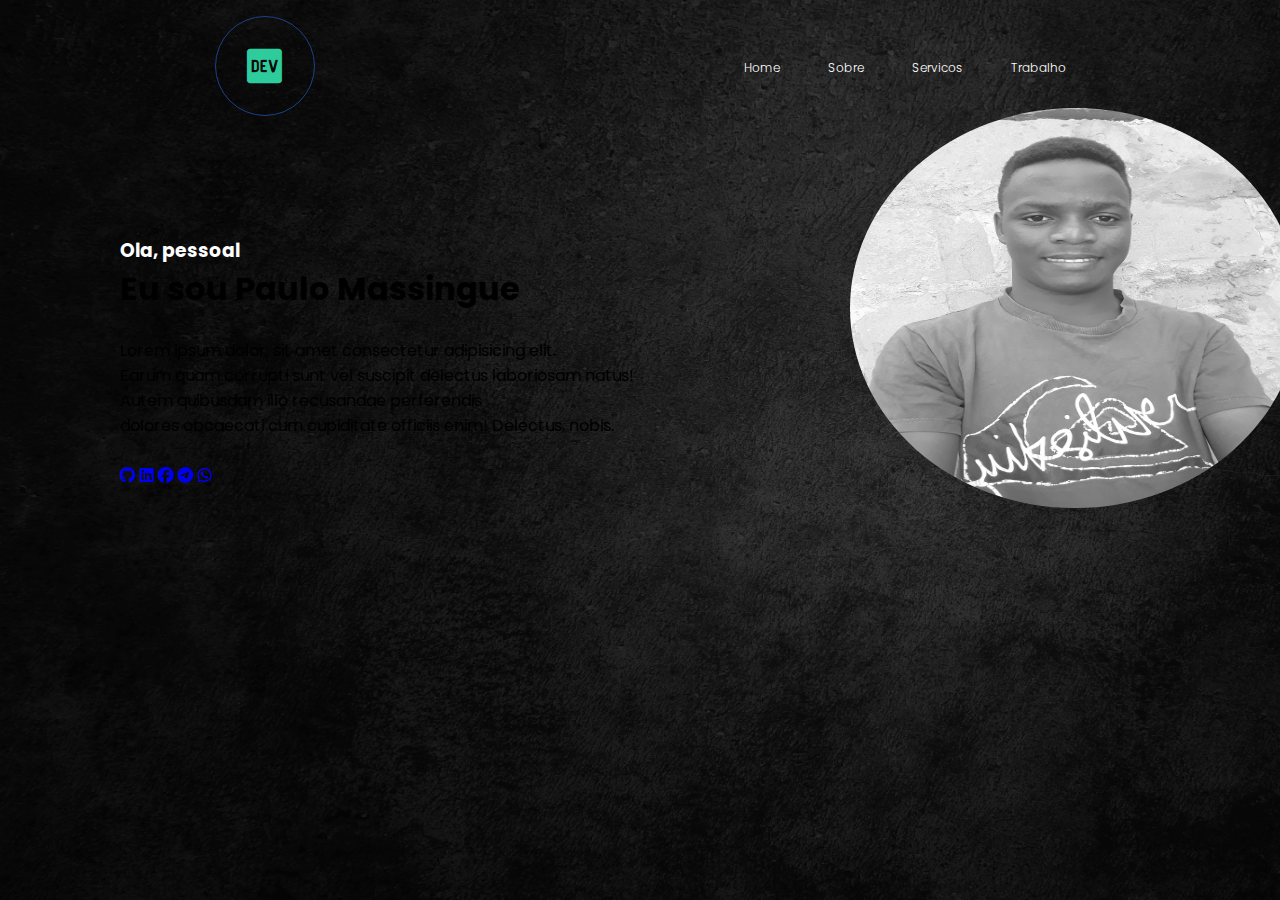
==== index.html @ 440079f6 "primeiras partes do portifolio" ====
<!DOCTYPE html>
<html lang="pt">
<head>
    <meta charset="UTF-8">
    <meta http-equiv="X-UA-Compatible" content="IE=edge">
    <meta name="viewport" content="width=device-width, initial-scale=1.0">
    <title>Portifolio</title>
    <link rel="stylesheet" href="https://cdnjs.cloudflare.com/ajax/libs/font-awesome/6.1.0/css/all.min.css">
    <link rel="stylesheet" href="Style.css">
</head>
<body>
    <div class="background"> 
        <header>
            <div class="logotipo">
                <i class="fa-brands fa-dev"></i>
                 </div>
                 <div class="cabecalho-link">
                  <li>
                    <a href="#">Home</a>
                  </li>
                  <li>
                    <a href="#">Sobre</a>
                  </li>
                  <li>
                    <a href="#">Servicos</a>
                  </li>
                  <li>
                    <a href="#">Trabalho</a>
                  </li>
                 </div>
        </header>
        
        <div class="container">
              <div class="text">
                <h3> Ola, pessoal</h3>
                <h1> Eu sou Paulo Massingue</h1>
               </div>
               <br>
               <p>Lorem ipsum dolor, sit amet consectetur adipisicing elit.<br> Earum quam corrupti sunt vel suscipit delectus laboriosam natus! <br>Autem quibusdam illo recusandae perferendis<br> dolores obcaecati cum cupiditate officiis enim! Delectus, nobis.</p><br>
               <div class="redes-sociais">
                <a href="#"><i class="fa-brands fa-github"></i></a>
                <a href="#"><i class="fa-brands fa-linkedin"></i></a>
                <a href="#"><i class="fa-brands fa-facebook"></i></a>
                <a href="#"><i class="fa-brands fa-telegram"></i></a>
                <a href="#"><i class="fa-brands fa-whatsapp"></i></a>
               </div>
           </div>
    <div class="perfil">
      <img src="Imagens/PauloMassingue.jpg" alt="PauloMassingue">
    </div>
       
    </div>
</body>
</html>
---- Style.css ----
@import url('https://fonts.googleapis.com/css2?family=Poppins:ital,wght@0,100;0,200;0,300;0,400;0,500;0,600;0,700;0,800;0,900;1,100;1,200;1,300;1,400;1,500;1,600;1,700;1,800;1,900&display=swap');
*{
    margin:0;
    padding:0;
    box-sizing: border-box;
    text-decoration:none;
    list-style:none;
    font-family:"poppins", sans-serif;  
}
body{
    overflow: hidden;
}
.background{
    background:linear-gradient(rgba(0,0,0,0.5),rgba(0,0,0,0.5));
    background-image: url(Imagens/fundo.jpg);
    background-size:cover;
    background-position:left;
    width:100%;
    height:100vh;
   }
   header{
   display:flex;
   justify-content:space-around;
   max-width:100%;
   align-items:center;
   text-align: center;
   padding-top:1rem;
   }
   .cabecalho-link{
    display:flex;
    gap:3rem;
    font-weight: 300;
    cursor:pointer;

   }
   .cabecalho-link a{
    color:#ffff;
    font-size:12px;
   }
   .cabecalho-link a:hover{
    color:#fab;
    transition:0.3s all;

   }
   .logotipo{
    height: 100px;
    width:100px;
    background:transparent;
    border:1px solid rgb(28, 66, 136);
    color:#2ecc9d;
    border-radius: 50%;
    display:inline-flex;
    align-items:center;
    justify-content: center;
    font-size:40px;
    cursor:pointer;
   }
   img{
    width:450px;
    height:400px;
    margin-left: 800px;
    border-radius:50%;
    
   }
   .perfil{
    margin-top:-500px;
    margin-left:50px;
   }
   .container{
    padding:120px;
   }
.text h3{
    color:white;
}
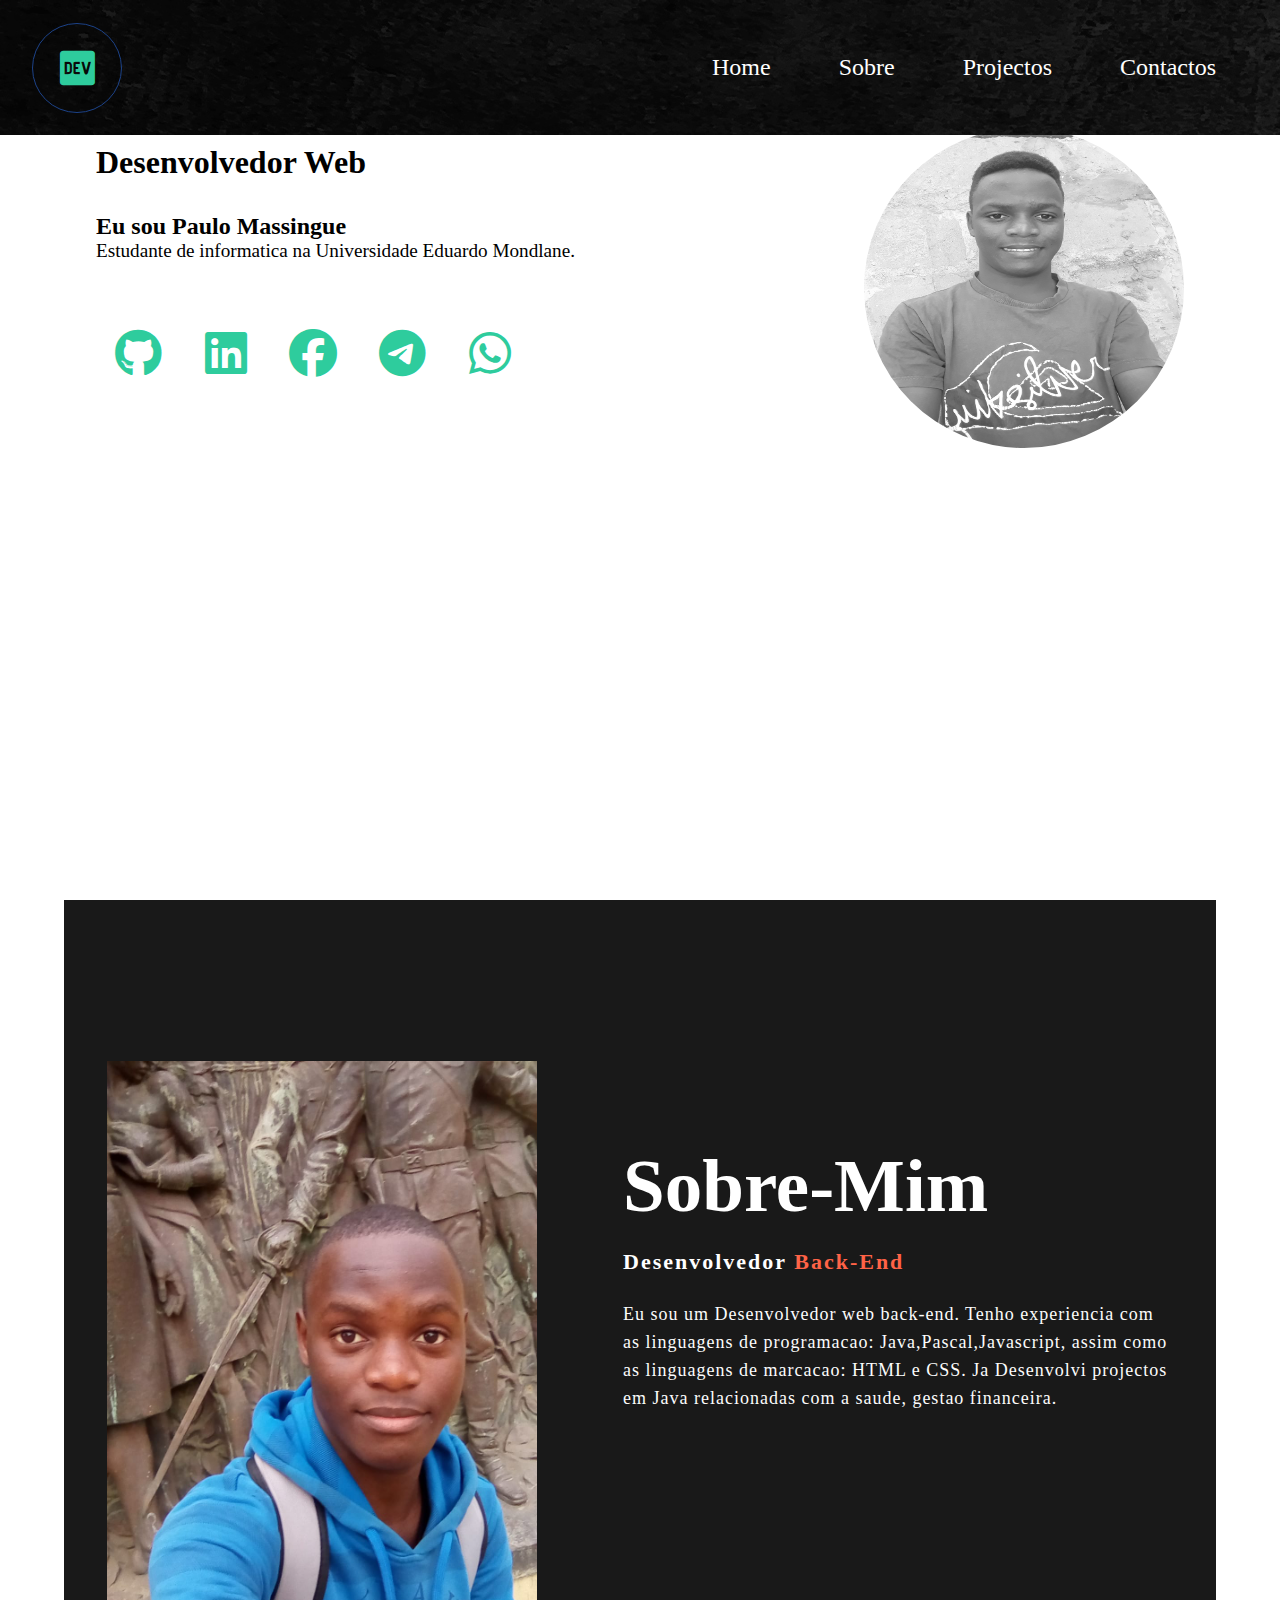
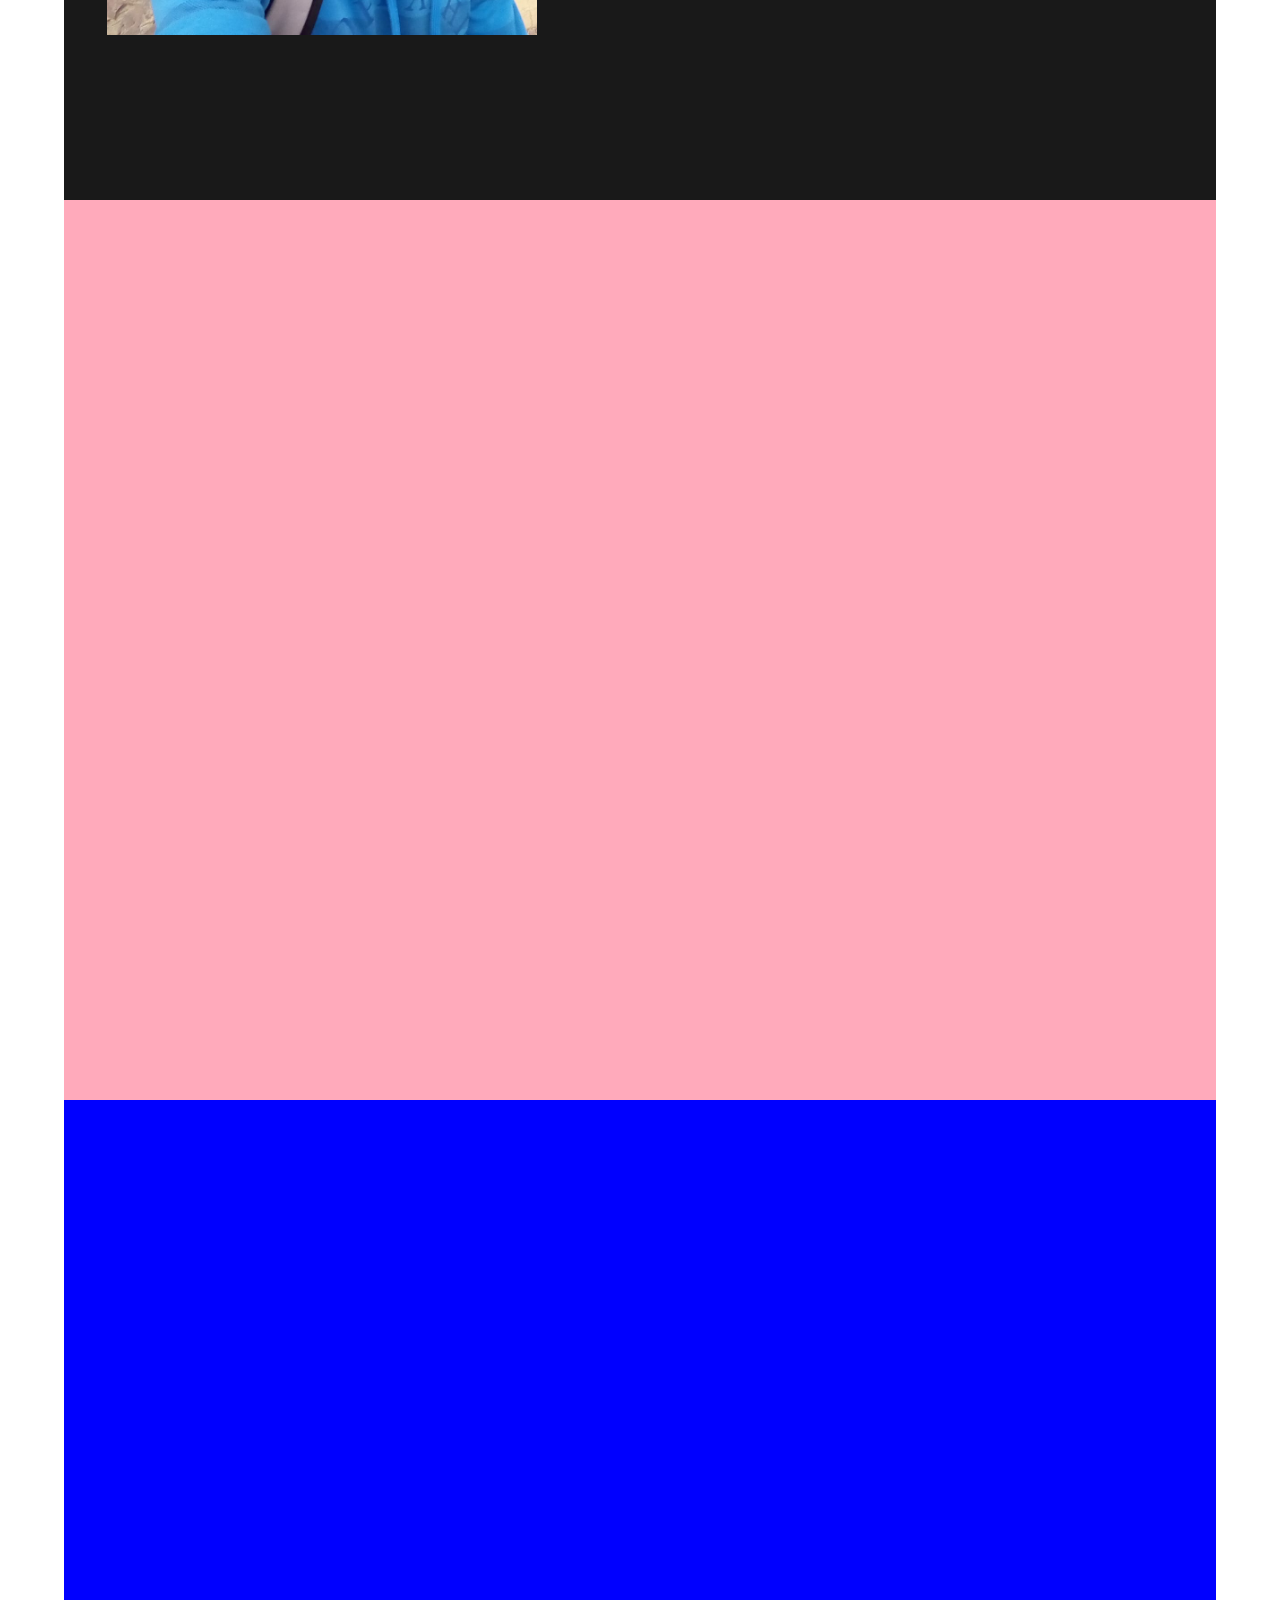
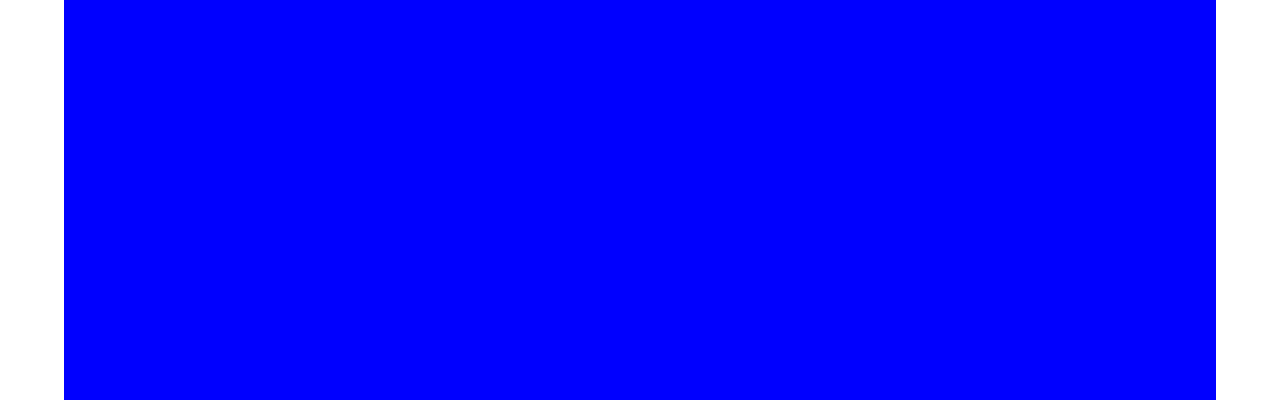
==== commit 8beff19c: "first project added" ====
--- a/index.html
+++ b/index.html
@@ -1,54 +1,73 @@
 <!DOCTYPE html>
-<html lang="pt">
+<html lang="en">
+
 <head>
     <meta charset="UTF-8">
     <meta http-equiv="X-UA-Compatible" content="IE=edge">
     <meta name="viewport" content="width=device-width, initial-scale=1.0">
-    <title>Portifolio</title>
     <link rel="stylesheet" href="https://cdnjs.cloudflare.com/ajax/libs/font-awesome/6.1.0/css/all.min.css">
-    <link rel="stylesheet" href="Style.css">
+    <link rel="stylesheet" href="css/style.css">
+    <title>Portfolio</title>
 </head>
+
 <body>
-    <div class="background"> 
-        <header>
-            <div class="logotipo">
-                <i class="fa-brands fa-dev"></i>
-                 </div>
-                 <div class="cabecalho-link">
-                  <li>
-                    <a href="#">Home</a>
-                  </li>
-                  <li>
-                    <a href="#">Sobre</a>
-                  </li>
-                  <li>
-                    <a href="#">Servicos</a>
-                  </li>
-                  <li>
-                    <a href="#">Trabalho</a>
-                  </li>
-                 </div>
-        </header>
-        
-        <div class="container">
-              <div class="text">
-                <h3> Ola, pessoal</h3>
-                <h1> Eu sou Paulo Massingue</h1>
-               </div>
-               <br>
-               <p>Lorem ipsum dolor, sit amet consectetur adipisicing elit.<br> Earum quam corrupti sunt vel suscipit delectus laboriosam natus! <br>Autem quibusdam illo recusandae perferendis<br> dolores obcaecati cum cupiditate officiis enim! Delectus, nobis.</p><br>
-               <div class="redes-sociais">
-                <a href="#"><i class="fa-brands fa-github"></i></a>
-                <a href="#"><i class="fa-brands fa-linkedin"></i></a>
-                <a href="#"><i class="fa-brands fa-facebook"></i></a>
-                <a href="#"><i class="fa-brands fa-telegram"></i></a>
-                <a href="#"><i class="fa-brands fa-whatsapp"></i></a>
-               </div>
-           </div>
-    <div class="perfil">
-      <img src="Imagens/PauloMassingue.jpg" alt="PauloMassingue">
+    <header>
+        <div class="logo">
+            <i class="fa-brands fa-dev"></i>
+        </div>
+        <nav>
+            <ul>
+                <li><a href="#home">Home</a></li>
+                <li><a href="#sobre">Sobre</a></li>
+                <li><a href="#projectos">Projectos</a></li>
+                <li><a href="#contactos">Contactos</a></li>
+            </ul>
+        </nav>
+    </header><!--Parte da barra de menu-->
+    <div class="container">
+        <div id="home">
+            <div class="home-texto">
+                <h1>Desenvolvedor Web</h1>
+                <h2>
+                  Eu sou Paulo Massingue
+                </h2>
+                <p>Estudante de informatica na Universidade Eduardo Mondlane.</P>
+                <div class="redes-sociais">
+                  <a href="#"><i class="fa-brands fa-github"></i></a>
+                  <a href="#"><i class="fa-brands fa-linkedin"></i></a>
+                  <a href="#"><i class="fa-brands fa-facebook"></i></a>
+                  <a href="#"><i class="fa-brands fa-telegram"></i></a>
+                  <a href="#"><i class="fa-brands fa-whatsapp"></i></a>
+                </div>
+            </div>
+            <div class="home-img">
+                <img src="Imagens/PauloMassingue.jpg" alt="PauloMassingue">
+            </div>
+        </div>
     </div>
-       
+    <div class="container">
+        <div id="sobre">
+          <div class="imagem-sobre">
+        <img src="Imagens/Sobremim.jpg" alt="PauloMassingue">
+          </div> 
+          <div class="texto-sobre">
+            <h2>Sobre-Mim</h2>
+            <h5>Desenvolvedor <span>back-end</span>  </h5>
+            <p>Eu sou um Desenvolvedor web back-end. Tenho experiencia com as linguagens de programacao: Java,Pascal,Javascript, assim como as linguagens de marcacao: HTML e CSS. Ja Desenvolvi projectos em Java relacionadas com  a saude, gestao financeira.</p>
+          </div> 
+        </div><!-- fechamento da div sobre-->
+
+    </div>
+    <div class="container">
+        <div id="projectos">
+
+        </div>
+    </div>
+    <div class="container">
+        <div id="contactos">
+
+        </div>
     </div>
 </body>
+
 </html>--- a/css/style.css
+++ b/css/style.css
@@ -0,0 +1,179 @@
+* {
+    margin: 0;
+    padding: 0;
+    box-sizing: border-box;
+}
+
+body {
+    position: relative;
+}
+
+html {
+    scroll-behavior: smooth;
+}
+
+header {
+    display: flex;
+    justify-content: space-between;
+    align-items: center;
+    padding: 2rem;
+    background-image: url("../Imagens/fundo.jpg");
+    position: fixed;
+    top: 0;
+    width: 100%;
+    height: 15%;
+}
+
+header .logo {
+    height: 90px;
+    width: 90px;
+    background: transparent;
+    border: 1px solid rgb(28, 66, 136);
+    color: #2ecc9d;
+    border-radius: 50%;
+    display: inline-flex;
+    align-items: center;
+    justify-content: center;
+    font-size: 40px;
+    cursor: pointer;
+}
+
+nav ul li {
+    list-style-type: none;
+    display: inline-block;
+    padding: 2rem;
+}
+
+nav ul li a {
+    text-decoration: none;
+    font-size: 1.5rem;
+    color: #fff;
+}
+
+nav ul li a:hover {
+    color: #fab;
+    transition: 0.3s
+}
+
+.container {
+    width: 90%;
+    margin-left: auto;
+    margin-right: auto;
+    height: 100vh;
+}
+/*
+
+*   Configuracoes do home
+
+*/
+#home {
+    padding-top: 30vh;
+    height: 100%;
+    width: 100%;
+    display: flex;
+    gap: 2rem;
+    overflow: hidden;
+    padding: 2rem;
+    padding-top: 8rem;
+}
+
+#home .home-texto {
+    width: 70%;
+    height: 100%;
+}
+
+#home .home-img {
+    width: 30%;
+    height: 100%;
+}
+
+#home h1 {
+    margin-bottom: 2rem;
+    margin-top: 1rem;
+}
+
+#home p {
+    margin-bottom: 3rem;
+    font-size: 1.2rem;
+}
+
+#home .home-img img{
+    width: 20rem;
+    height: 20rem;
+    margin: auto;
+    border-radius: 50%;
+}
+
+.redes-sociais a i {
+    color: #2ecc9d;
+    padding: 1.2rem;
+    font-size: 3rem;
+}
+/*
+
+*   Configuracoes da seccao sobre
+
+*/
+#sobre {
+    height: 100%;
+    width: 100%;
+    background-color:#191919;
+    padding: 100px 0px;
+    display:flex;
+    align-items: center;
+    justify-content: space-around;
+
+   
+   
+}
+/*
+
+*   Configuracoes da seccao projectos
+
+*/
+#sobre img{
+    width:430px;
+    height: auto;
+}
+.texto-sobre{
+    width:550px;
+    margin-bottom: 100px;
+}
+.texto-sobre h2{
+    color:#fff;
+    font-size:75px;
+    text-transform: capitalize;
+    margin-bottom: 20px;
+}
+.texto-sobre h5{
+    color:#fff;
+    letter-spacing:2px;
+    font-size:22px;
+    margin-bottom: 25px;
+    text-transform: capitalize;
+}
+.texto-sobre h5 span{
+    color:tomato
+}
+.texto-sobre p{
+    color:#fcfcfc;
+    letter-spacing: 1px;
+    line-height: 28px;
+    font-size:18px;
+    margin-bottom: 45px;
+}
+#projectos {
+    height: 100%;
+    width: 100%;
+    background-color: #fab;
+}
+/*
+
+*   Configuracoes da seccao contactos
+
+*/
+#contactos {
+    height: 100%;
+    width: 100%;
+    background-color: blue;
+}
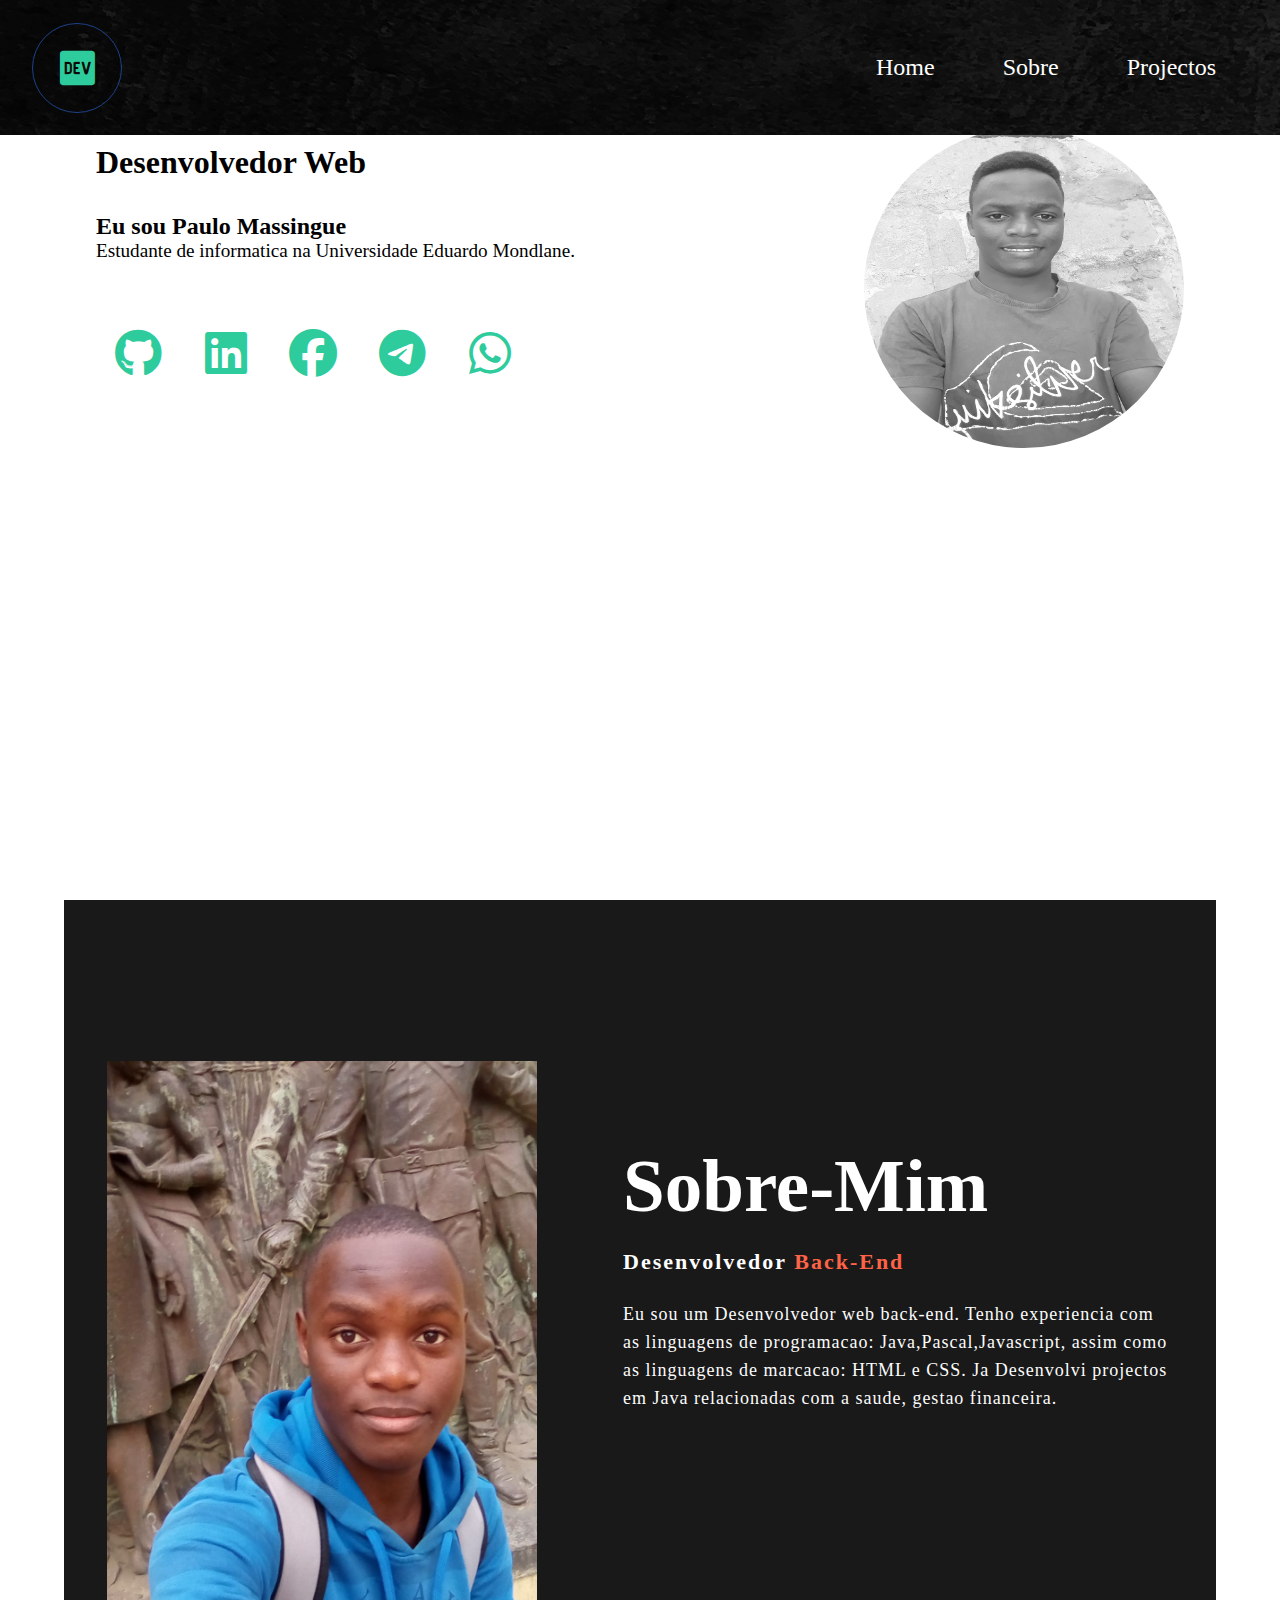
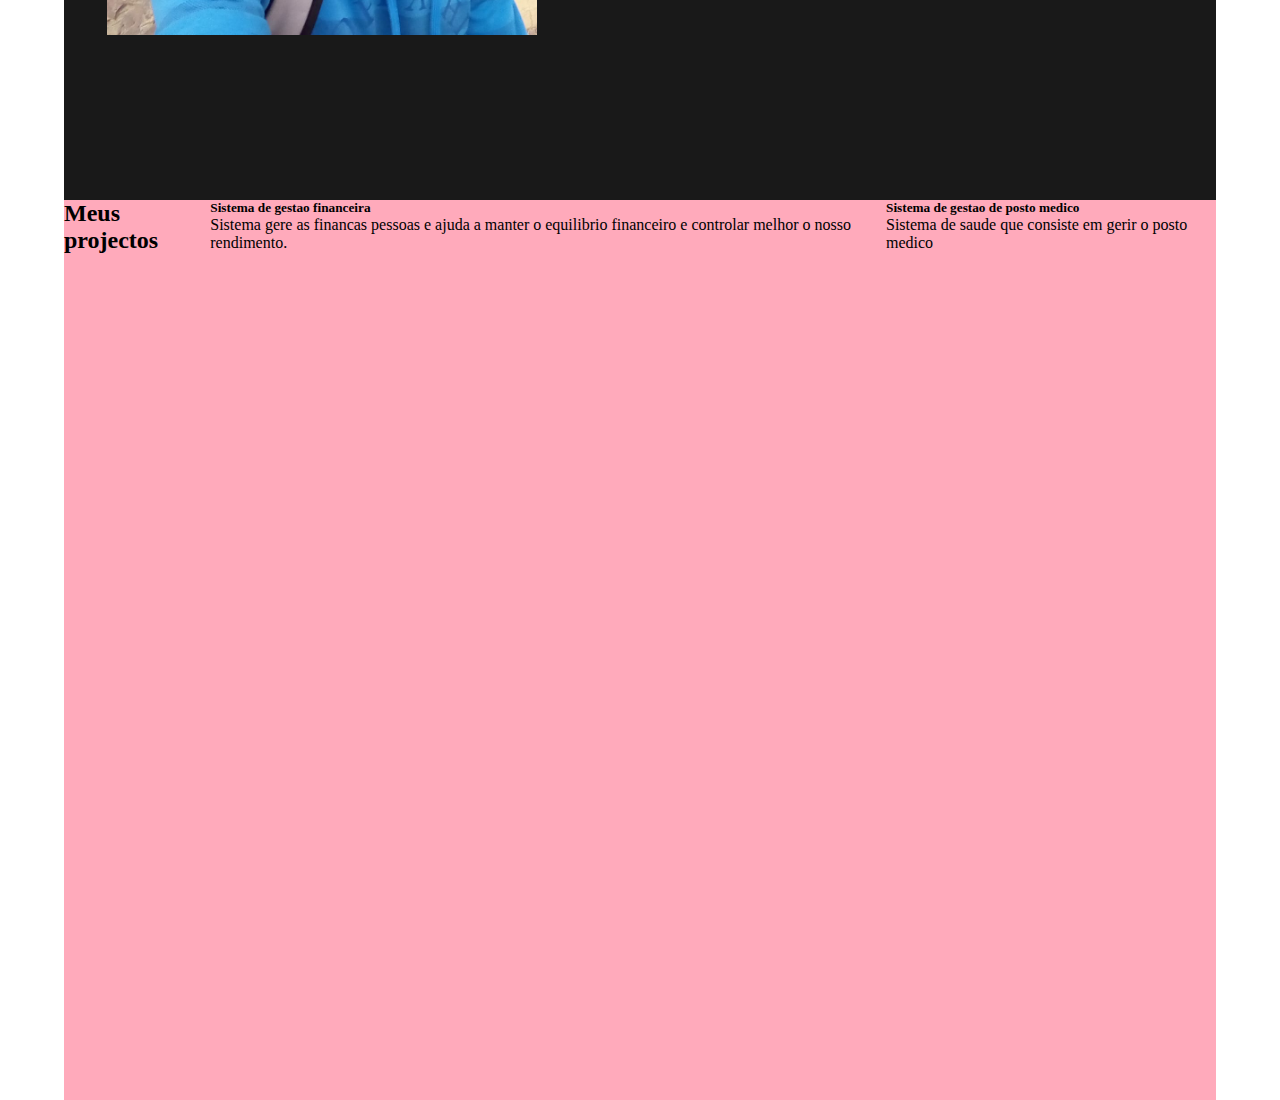
==== commit bb3046ab: "desenvolvimento da parte de projectos" ====
--- a/index.html
+++ b/index.html
@@ -20,7 +20,6 @@
                 <li><a href="#home">Home</a></li>
                 <li><a href="#sobre">Sobre</a></li>
                 <li><a href="#projectos">Projectos</a></li>
-                <li><a href="#contactos">Contactos</a></li>
             </ul>
         </nav>
     </header><!--Parte da barra de menu-->
@@ -33,11 +32,11 @@
                 </h2>
                 <p>Estudante de informatica na Universidade Eduardo Mondlane.</P>
                 <div class="redes-sociais">
-                  <a href="#"><i class="fa-brands fa-github"></i></a>
-                  <a href="#"><i class="fa-brands fa-linkedin"></i></a>
-                  <a href="#"><i class="fa-brands fa-facebook"></i></a>
-                  <a href="#"><i class="fa-brands fa-telegram"></i></a>
-                  <a href="#"><i class="fa-brands fa-whatsapp"></i></a>
+                  <a href="https://github.com/PauloMassingue"><i class="fa-brands fa-github"></i></a>
+                  <a href="https://www.linkedin.com/in/paulo-joaquim-massingue-64380025b"><i class="fa-brands fa-linkedin"></i></a>
+                  <a href="https://web.facebook.com/?_rdc=1&_rdr"><i class="fa-brands fa-facebook"></i></a>
+                  <a href="https://t.me/k_2_forever"><i class="fa-brands fa-telegram"></i></a>
+                  <a href="https://wa.me/+258848846309"><i class="fa-brands fa-whatsapp"></i></a>
                 </div>
             </div>
             <div class="home-img">
@@ -60,14 +59,27 @@
     </div>
     <div class="container">
         <div id="projectos">
+<div class="Title">
+    <h2> Meus projectos</h2>
+    <div class="caixaa">
+        <h5>
+         Sistema de gestao financeira
+        </h5>
+        <p>
+         Sistema gere as financas pessoas e ajuda a manter o equilibrio financeiro e controlar melhor o nosso rendimento.
+        </p>
+    </div>
+    <div class="caixab">
+        <h5>Sistema de gestao de posto medico</h5>
+        <p>
+            Sistema  de saude que consiste em gerir o posto medico 
+        </p>
+    </div> 
 
+    
+</div>
         </div>
     </div>
-    <div class="container">
-        <div id="contactos">
-
-        </div>
     </div>
 </body>
-
 </html>--- a/css/style.css
+++ b/css/style.css
@@ -167,13 +167,11 @@
     width: 100%;
     background-color: #fab;
 }
+.Title{
+    display: flex;   
+}
 /*
 
 *   Configuracoes da seccao contactos
 
-*/
-#contactos {
-    height: 100%;
-    width: 100%;
-    background-color: blue;
-}
+*/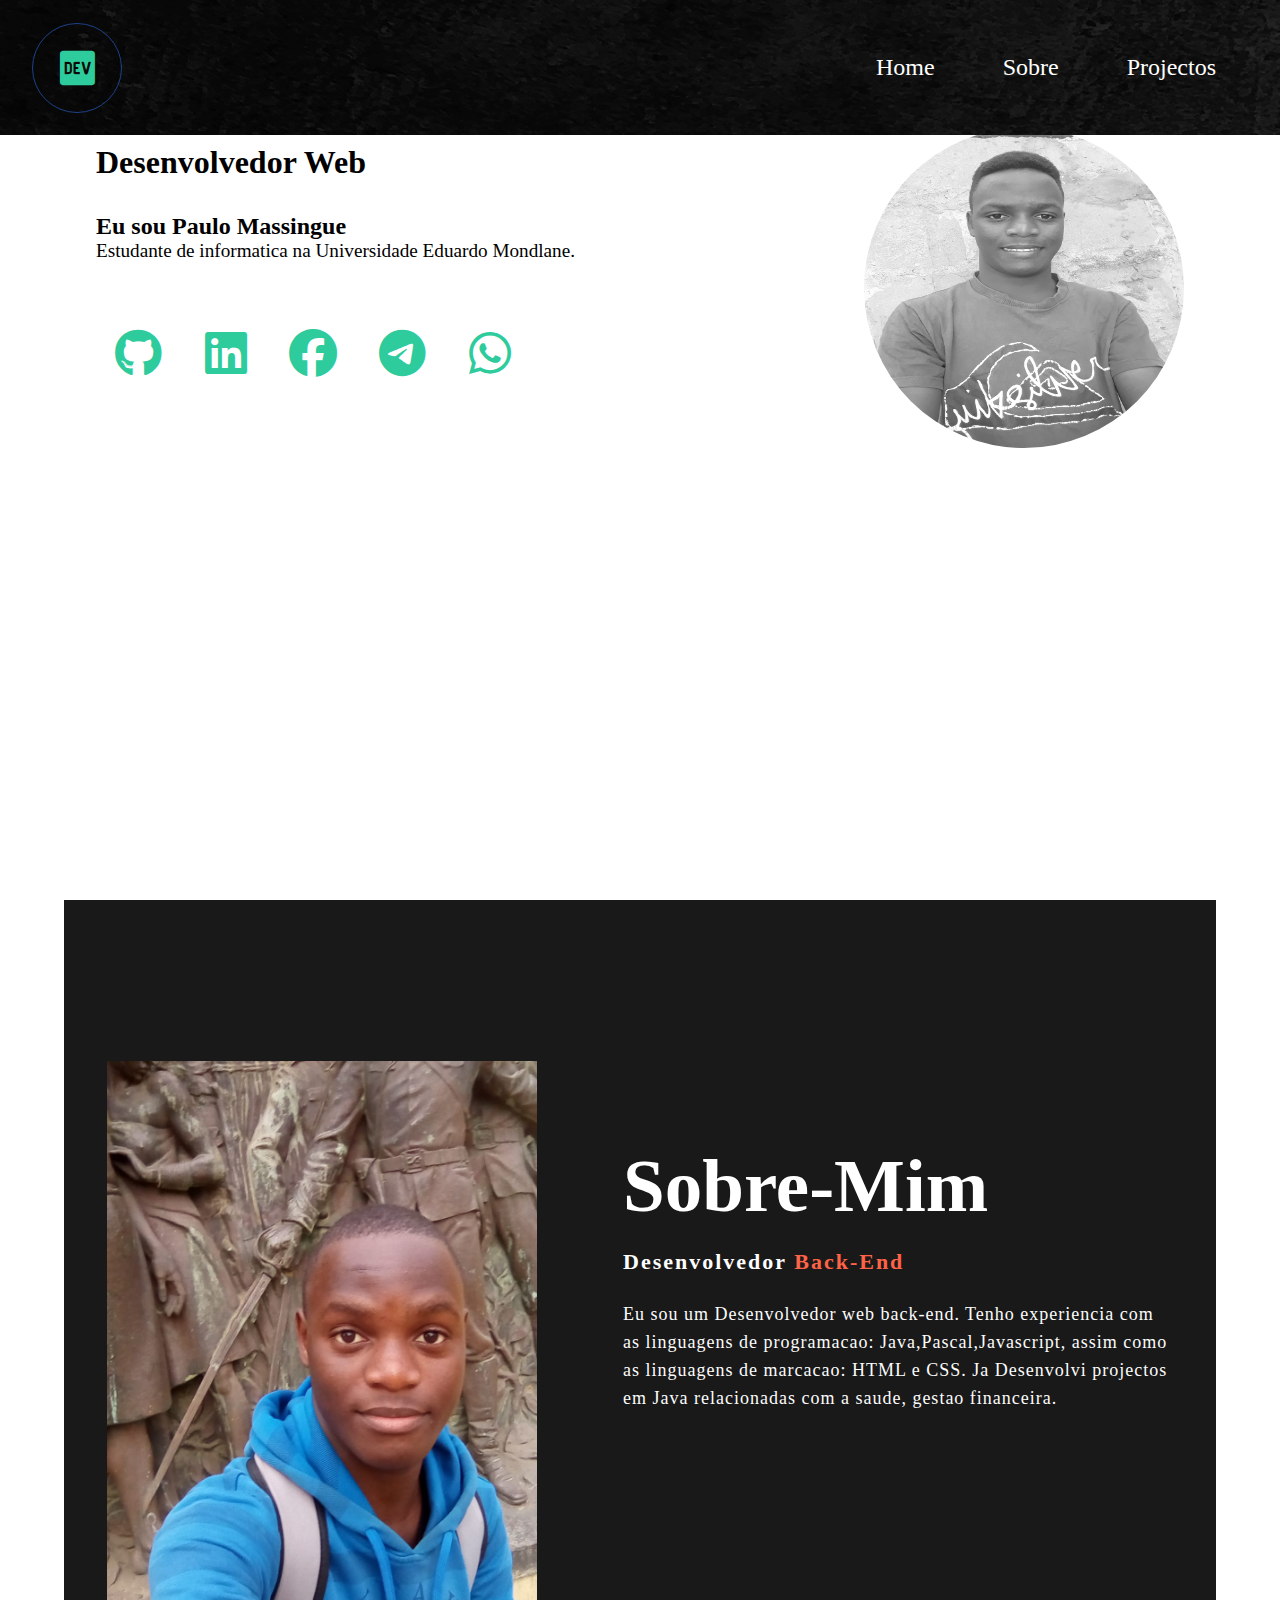
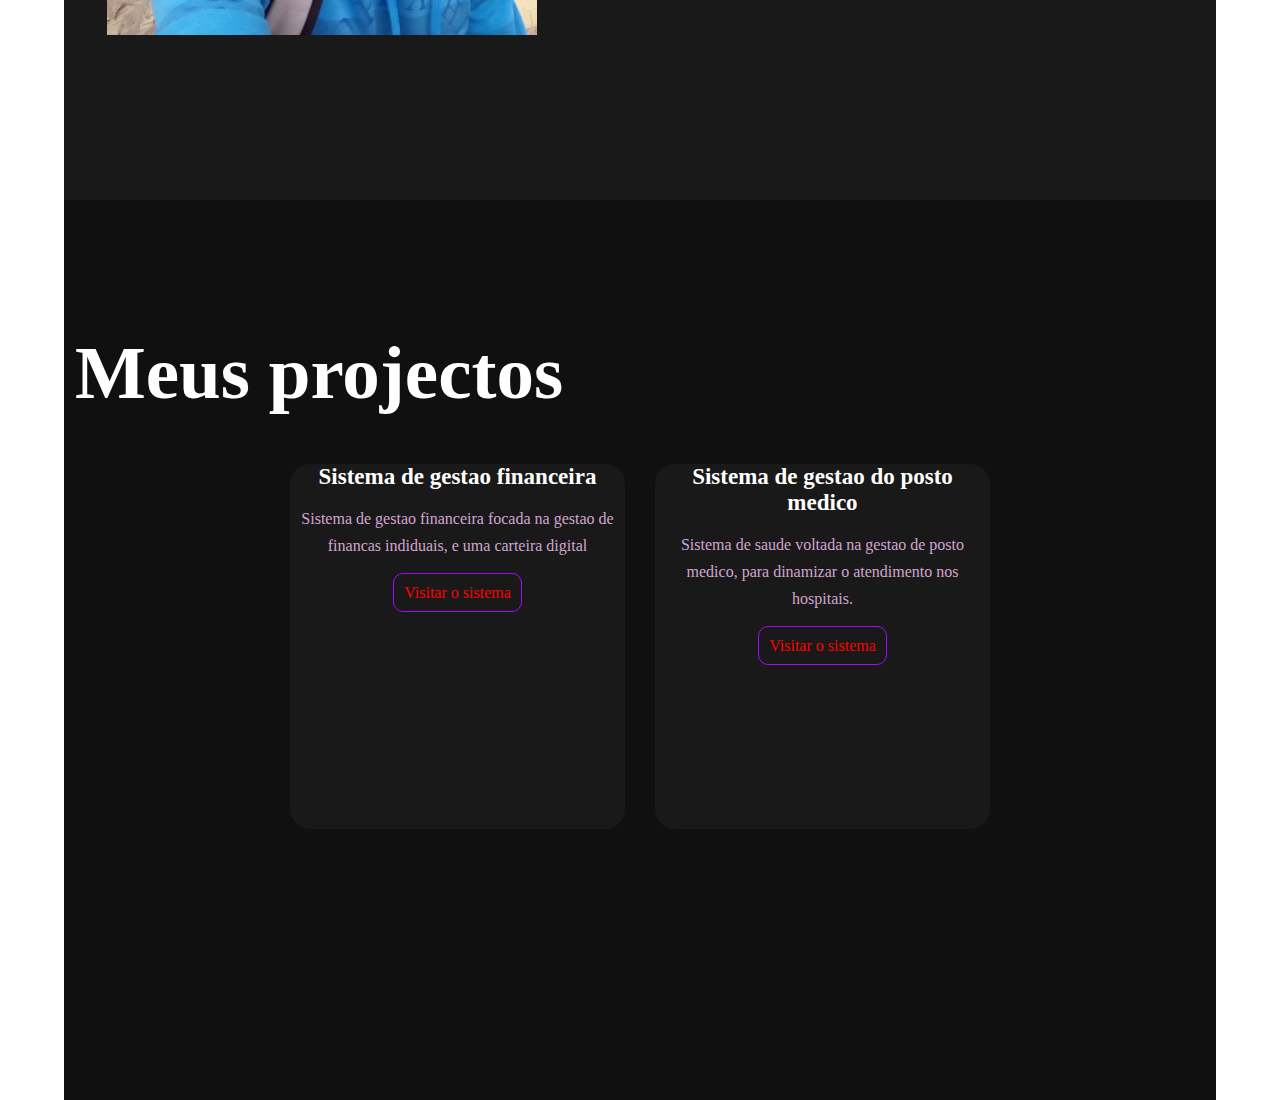
==== commit b187ff69: "finalizacao do portfolio" ====
--- a/index.html
+++ b/index.html
@@ -60,22 +60,25 @@
     <div class="container">
         <div id="projectos">
 <div class="Title">
-    <h2> Meus projectos</h2>
-    <div class="caixaa">
+   <h2>Meus projectos</h2>
+   <div class="caixa">
+    <div class="card">
         <h5>
-         Sistema de gestao financeira
-        </h5>
-        <p>
-         Sistema gere as financas pessoas e ajuda a manter o equilibrio financeiro e controlar melhor o nosso rendimento.
-        </p>
+            Sistema de gestao financeira 
+           </h5> 
+           <p> Sistema de gestao financeira focada na gestao de financas indiduais, e uma carteira digital</p>
+           <a href="https://github.com/PauloMassingue/SIGED">Visitar o sistema</a>
     </div>
-    <div class="caixab">
-        <h5>Sistema de gestao de posto medico</h5>
-        <p>
-            Sistema  de saude que consiste em gerir o posto medico 
-        </p>
-    </div> 
 
+    <div class="card">
+        <h5>
+            Sistema de gestao do posto medico
+           </h5> 
+           <p>Sistema de saude voltada na gestao de posto medico, para dinamizar o atendimento nos hospitais. </p>
+           <a href="https://github.com/PauloMassingue/postomedico">Visitar o sistema</a>
+    </div>
+    
+   </div>
     
 </div>
         </div>
--- a/css/style.css
+++ b/css/style.css
@@ -165,11 +165,56 @@
 #projectos {
     height: 100%;
     width: 100%;
-    background-color: #fab;
-}
-.Title{
-    display: flex;   
-}
+    background-color:#101010;
+    padding:100px 0px;
+}
+.Title h2{
+color:#ffff;
+font-size:75px;
+width:1130px;
+margin:30px auto;
+}
+.caixa{
+    display: flex;
+    justify-content: center;
+    align-items: center;
+    min-height: 400px;
+    flex-wrap: wrap;
+
+}
+.card{
+    background-color: #191919;
+    height: 365px;
+    width: 335px;
+    border:20px;
+    border-radius:20px;
+    margin:15px;
+    position:relative;
+    overflow:hidden;
+    text-align: center;
+
+}
+.card h5{
+    color:#fff;
+    font-size:23px;
+    margin-bottom: 15px;
+
+}
+.card p{
+    color:#fcfc;
+    font-size:16px;
+    line-height: 27px;
+    margin-bottom: 25px;
+}
+.card a{
+    text-decoration: none;
+    color:red;
+    border: 1px solid #ab07f7;
+    border-radius: 10px;
+    padding:10px;
+}
+
+
 /*
 
 *   Configuracoes da seccao contactos
